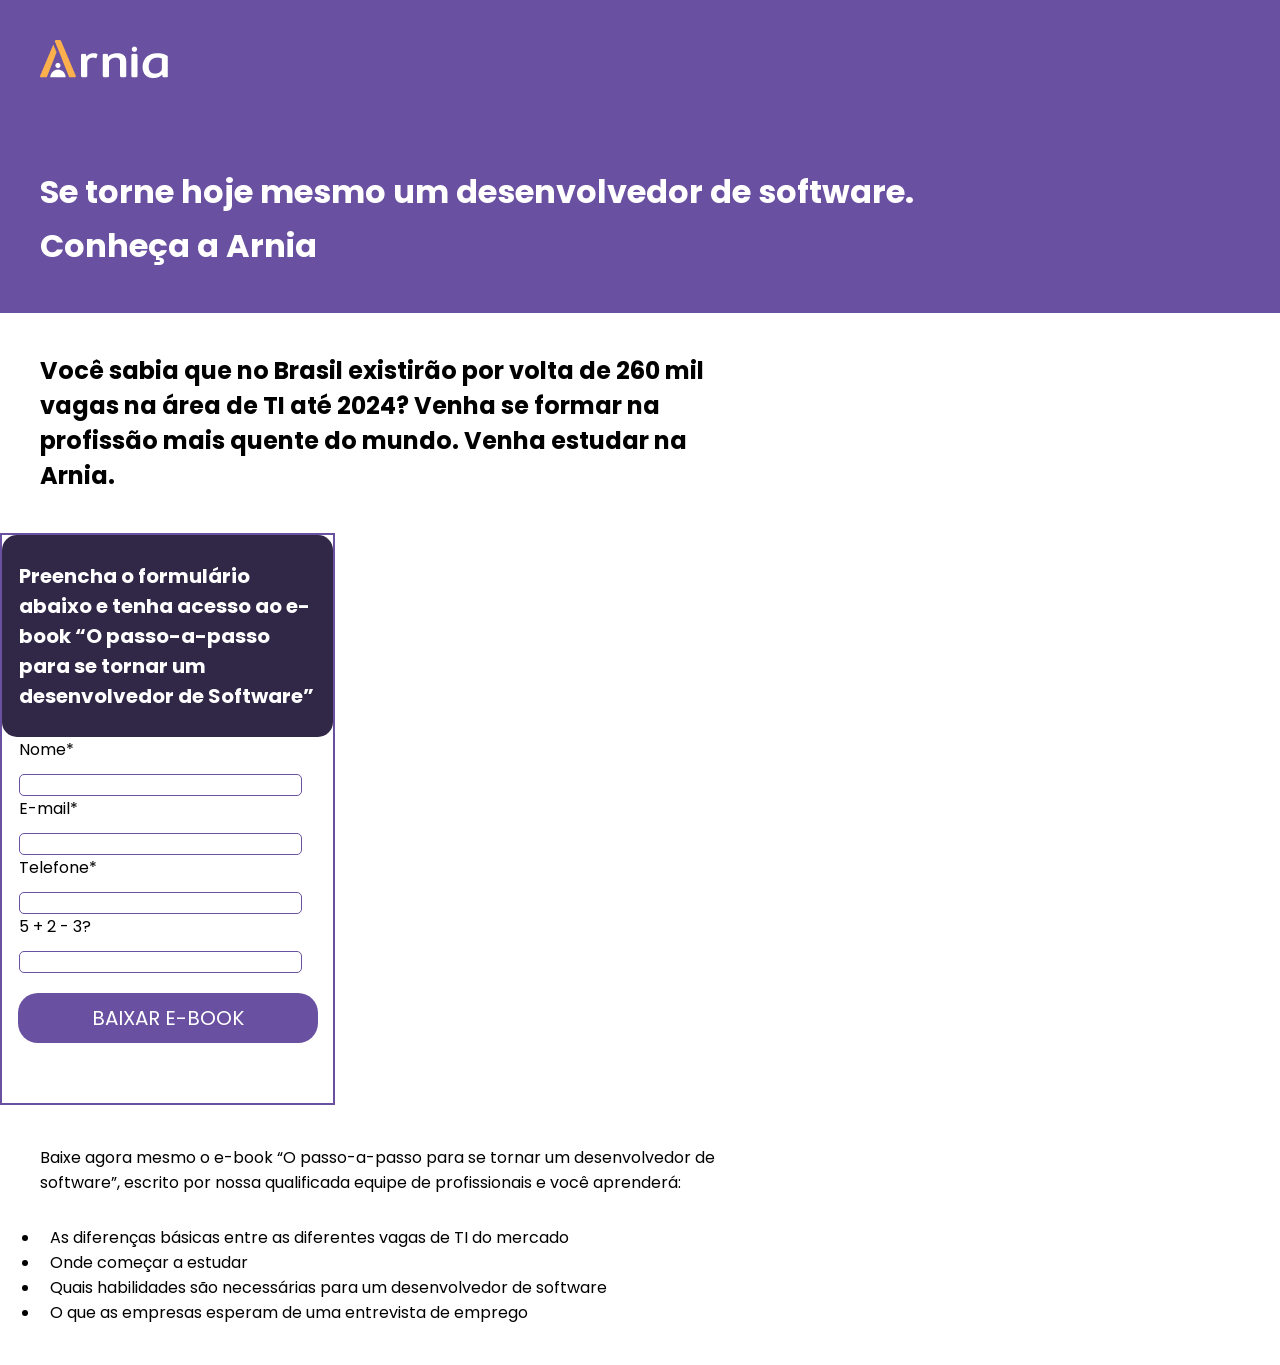
==== aula10/index.html @ 039596d4 "aula 10" ====
<!DOCTYPE html>
<html lang="pt-br">
    <head>
        <meta charset="UTF-8">
        <meta name="viewport" content="width=device-width, initial-scale=1.0">
        <link rel="stylesheet" href="style.css">
        <title>Arnia</title>
    </head>
    <body>
        <header>
            <img src="img/logo.png" alt="Logo da empresa arnia" class="logo">
        </header>
        <section class="section-1">
            <h1 class="titulo">Se torne hoje mesmo um desenvolvedor de software. Conheça a Arnia</h1>
        </section>
        <section class="section-2">
            <h2 class="subtitle-section-2">
                Você sabia que no Brasil existirão por volta de 260 mil vagas na
                área de TI até 2024? Venha se formar na profissão mais quente
                do mundo. Venha estudar na Arnia.
            </h2>
            <form class="form">
                <div class="container-text-form">
                    <h2 class="title-form">Preencha o formulário abaixo e tenha acesso ao e-book “O passo-a-passo para se tornar um desenvolvedor de Software”</h2>
                </div>
                <div class="container-input">
                    <label for="nome">Nome*</label>
                    <input type="text" name="nome" id="nome" required>
                </div>
                <div class="container-input">
                    <label for="email">E-mail*</label>
                    <input type="email" name="email" id="email" required>
                </div>
                <div class="container-input">
                    <label for="tel">Telefone*</label>
                    <input type="tel" name="tel" id="tel" required>
                </div>
                <div class="container-input">
                    <label for="verify">5 + 2 - 3?</label>
                    <input type="text" name="verify" id="verify" required>
                </div>
                <div class="container-button">
                    <button type="submit" class="btn-form">BAIXAR E-BOOK</button>
                </div>
            </form>
        </section>
        <section class="section-3">
            <p class="info-section-3">
                Baixe agora mesmo o e-book “O passo-a-passo para se tornar um desenvolvedor de
                software”, escrito por nossa qualificada equipe de profissionais e você aprenderá:
            </p>
            <ul>
                <li>As diferenças básicas entre as diferentes vagas de TI do mercado</li>
                <li>Onde começar a estudar</li>
                <li>Quais habilidades são necessárias para um desenvolvedor de software</li>
                <li>O que as empresas esperam de uma entrevista de emprego</li>
            </ul>
        </section>

    </body>
</html>
---- aula10/style.css ----
@import url('https://fonts.googleapis.com/css2?family=Poppins:wght@400;700&display=swap');
* {
    margin: 0;
    padding: 0;
    box-sizing: border-box;
    font-family: 'Poppins', sans-serif;
}
header {
    background-color: #6950A1;
    padding: 40px;
}

h1, h2, h3, h4, h5, h6 {
    font-weight: 700;
}

.section-1 {
    background-color: #6950A1;
    padding: 40px;
}

.titulo {
    color: #fff;
    font-size: 32px;
    line-height: 54px;
    max-width: 900px;
}

.section-2 {
    background-color: #fff;
}

.subtitle-section-2 {
    max-width: 750px;
    padding: 40px;
}

.form {
    max-width: 335px;
    border: solid #6950A1 2px;
    background-color: transparent;
    padding-bottom: 40px;
}



label {
    margin-bottom: 9px;
    display: block;
}

input {
    width: 90%;
    border-radius: 5px;
    border: 1px solid #6950A1;
}

input:not(:last-child) {
    margin-bottom: 9px;
}

.title-form {
    color: white;
    font-size: 20px;
    font-weight: 700;
}

.container-text-form {
 background-color: #1A1033E5;
 border-radius: 15px;
 padding: 26px 17px;
 max-width: 335px;
}

.container-input {
    padding-left: 17px;
}

.section-3 {
    padding: 40px;
    background-color: #fff;
}

li {
    padding-left: 10px;
}

.btn-form {
    color: white;
    text-transform: uppercase;
    font-size: 20px;
    border-radius: 20px;
    padding: 10px;
    background-color: #6950A1;
    width: 300px;
    border: none;
    text-align: center;
    margin: 20px auto;
    display: block;
}

.info-section-3 {
    max-width: 750px;
    margin-bottom: 30px;
}
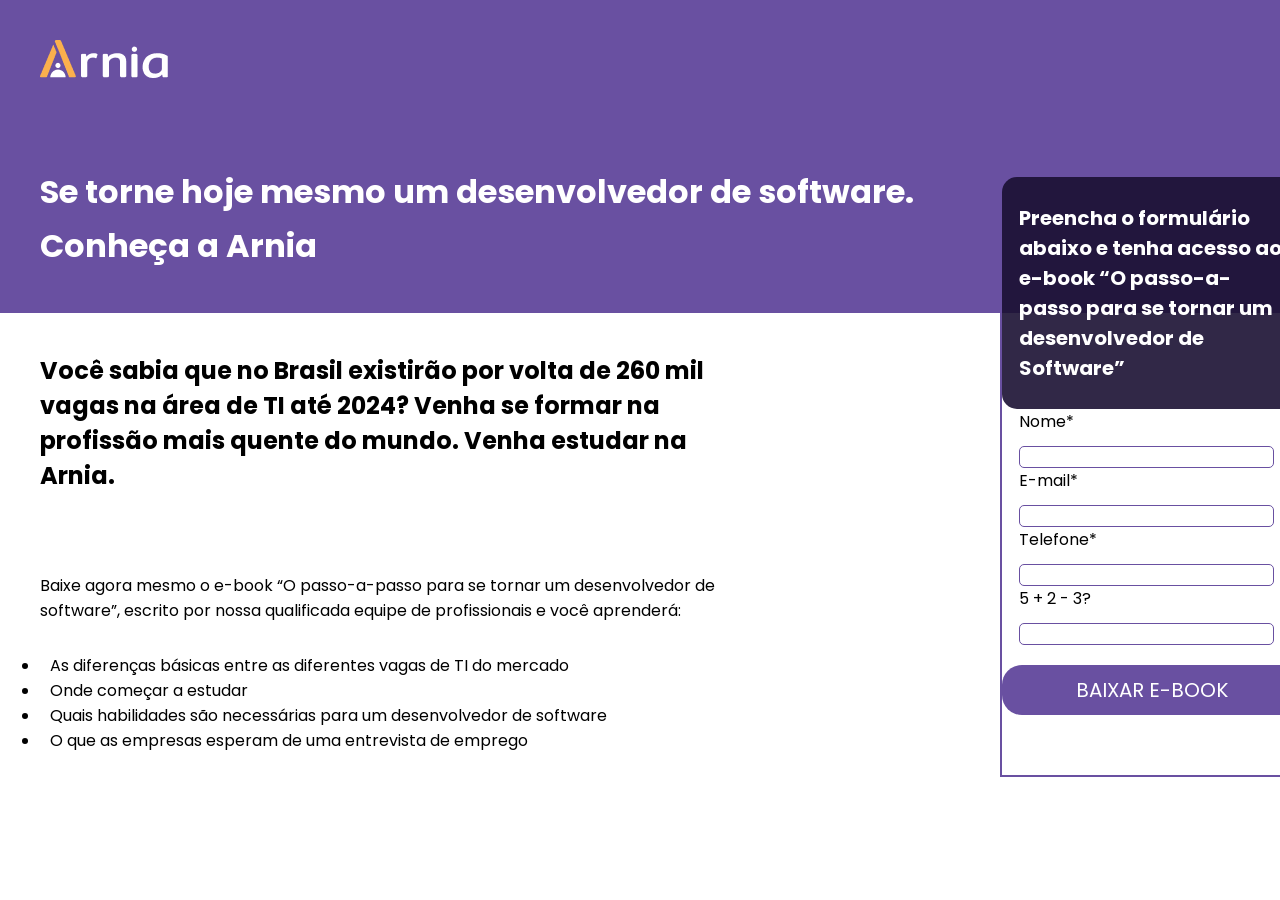
==== commit bb9a96f1: "finalização" ====
--- a/aula10/index.html
+++ b/aula10/index.html
@@ -12,13 +12,6 @@
         </header>
         <section class="section-1">
             <h1 class="titulo">Se torne hoje mesmo um desenvolvedor de software. Conheça a Arnia</h1>
-        </section>
-        <section class="section-2">
-            <h2 class="subtitle-section-2">
-                Você sabia que no Brasil existirão por volta de 260 mil vagas na
-                área de TI até 2024? Venha se formar na profissão mais quente
-                do mundo. Venha estudar na Arnia.
-            </h2>
             <form class="form">
                 <div class="container-text-form">
                     <h2 class="title-form">Preencha o formulário abaixo e tenha acesso ao e-book “O passo-a-passo para se tornar um desenvolvedor de Software”</h2>
@@ -44,6 +37,14 @@
                 </div>
             </form>
         </section>
+        <section class="section-2">
+            <h2 class="subtitle-section-2">
+                Você sabia que no Brasil existirão por volta de 260 mil vagas na
+                área de TI até 2024? Venha se formar na profissão mais quente
+                do mundo. Venha estudar na Arnia.
+            </h2>
+
+        </section>
         <section class="section-3">
             <p class="info-section-3">
                 Baixe agora mesmo o e-book “O passo-a-passo para se tornar um desenvolvedor de
--- a/aula10/style.css
+++ b/aula10/style.css
@@ -17,6 +17,7 @@
 .section-1 {
     background-color: #6950A1;
     padding: 40px;
+    position: relative;
 }
 
 .titulo {
@@ -40,6 +41,11 @@
     border: solid #6950A1 2px;
     background-color: transparent;
     padding-bottom: 40px;
+    position: absolute;
+    top: 50px;
+    left: 1000px;
+    z-index: 99;
+
 }
 
 
